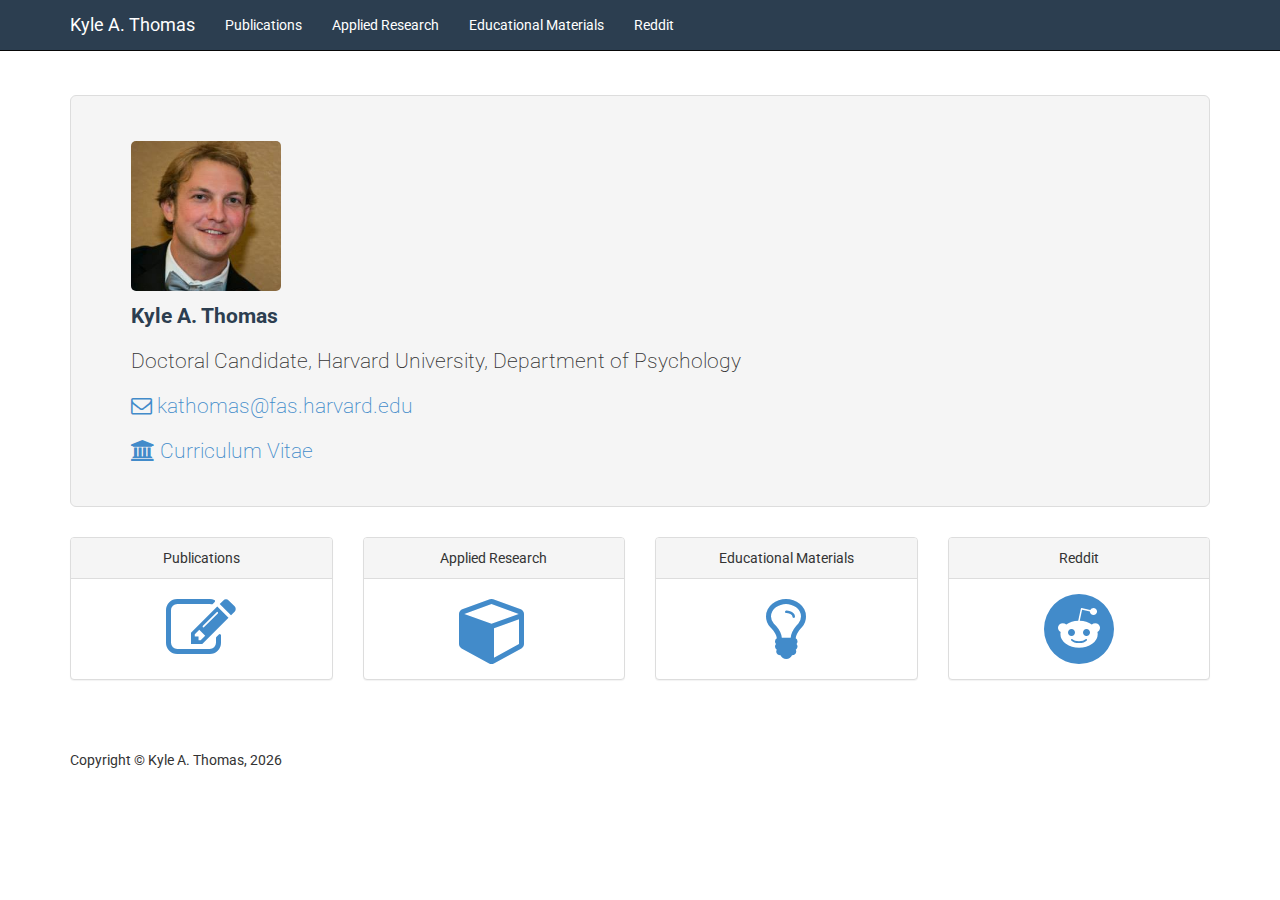
==== index.html @ 4836d06e "initial commit" ====
<!DOCTYPE html>
<html lang="en">

<head>

  <meta charset="utf-8">
  <meta http-equiv="X-UA-Compatible" content="IE=edge">
  <meta name="viewport" content="width=device-width, initial-scale=1">
  <meta name="description" content="">
  <meta name="author" content="">

  <title>Kyle Thomas</title>

  <!-- Roboto -->
  <link href="http://fonts.googleapis.com/css?family=Roboto" rel="stylesheet" type="text/css">

  <!-- Bootstrap Core CSS -->
  <link href="/assets/css/bootstrap.min.css" rel="stylesheet">

  <!-- Font Awesome -->
  <link href="//cdnjs.cloudflare.com/ajax/libs/font-awesome/4.1.0/css/font-awesome.min.css" rel="stylesheet">

  <!-- Custom CSS -->
  <link href="/assets/css/heroic-features.css" rel="stylesheet">

  <!-- Style CSS -->
  <link href="/assets/css/style.css" rel="stylesheet">


  <!-- HTML5 Shim and Respond.js IE8 support of HTML5 elements and media queries -->
  <!-- WARNING: Respond.js doesn't work if you view the page via file:// -->
  <!--[if lt IE 9]>
    <script src="https://oss.maxcdn.com/libs/html5shiv/3.7.0/html5shiv.js"></script>
    <script src="https://oss.maxcdn.com/libs/respond.js/1.4.2/respond.min.js"></script>
  <![endif]-->

</head>

<body>

  <!-- Navigation -->
  <nav class="navbar navbar-inverse navbar-fixed-top" role="navigation">
    <div class="container">
      <!-- Brand and toggle get grouped for better mobile display -->
      <div class="navbar-header">
        <button type="button" class="navbar-toggle" data-toggle="collapse" data-target="#bs-example-navbar-collapse-1">
          <span class="sr-only">Toggle navigation</span>
          <span class="icon-bar"></span>
          <span class="icon-bar"></span>
          <span class="icon-bar"></span>
        </button>
        <a class="navbar-brand" href="/">Kyle A. Thomas</a>
      </div>
      <div class="collapse navbar-collapse" id="bs-example-navbar-collapse-1">
        <ul class="nav navbar-nav">
          <li>
            <a href="/publications">Publications</a>
          </li>
          <li>
            <a href="/research">Applied Research</a>
          </li>
          <li>
            <a href="/education">Educational Materials</a>
          </li>
          <li>
            <a href="/reddit">Reddit</a>
          </li>
        </ul>
      </div>
    </div>
    <!-- /.container -->
  </nav>

  <!-- Page Content -->
  <div class="container">

    <!-- Jumbotron Header -->
    <header class="jumbotron hero-spacer">
      <h1>
        <img src="/assets/images/kyle_01.png" id="headshot" />
      </h1>
      <p>
        <strong>Kyle A. Thomas</strong>
      </p>
      <p>
          Doctoral Candidate, Harvard University, Department of Psychology
      </p>
      <p>
        <a href="mailto:kathomas@fas.harvard.edu" target="_blank">
          <i class="fa fa-envelope-o"></i>
          kathomas@fas.harvard.edu
        </a>
      </p>
      <p>
        <a href="kyle_thomas_cv.pdf">
          <i class="fa fa-university"></i>
          Curriculum Vitae
        </a>
      </p>
    </header>

    <div class="row">

      <div class="col-md-3">
        <div class="panel panel-default">
          <div class="panel-heading text-center">
            Publications
          </div>
          <div class="panel-body text-center">
            <a href="/publications">
              <i class="fa fa-edit fa-fw fa-5x"></i>
            </a>
          </div>
        </div>
      </div>

      <div class="col-md-3">
        <div class="panel panel-default">
          <div class="panel-heading text-center">
            Applied Research
          </div>
          <div class="panel-body text-center">
            <a href="/research">
              <i class="fa fa-cube fa-fw fa-5x"></i>
            </a>
          </div>
        </div>
      </div>

      <div class="col-md-3">
        <div class="panel panel-default">
          <div class="panel-heading text-center">
            Educational Materials
          </div>
          <div class="panel-body text-center">
            <a href="/education">
              <i class="fa fa-lightbulb-o fa-fw fa-5x"></i>
            </a>
          </div>
        </div>
      </div>

      <div class="col-md-3">
        <div class="panel panel-default">
          <div class="panel-heading text-center">
            Reddit
          </div>
          <div class="panel-body text-center">
            <a href="/reddit">
              <i class="fa fa-reddit fa-fw fa-5x"></i>
            </a>
          </div>
        </div>
      </div>

    </div>

    <!-- Footer -->
    <footer>
      <div class="row">
        <div class="col-lg-12">
          <p>Copyright &copy; Kyle A. Thomas, <span id="currentYear"></span></p>
        </div>
      </div>
    </footer>

  </div>
  <!-- /.container -->

  <!-- jQuery Version 1.11.0 -->
  <script src="/assets/js/jquery-1.11.0.js"></script>

  <!-- Bootstrap Core JavaScript -->
  <script src="/assets/js/bootstrap.js"></script>

  <!-- Main -->
  <script src="/assets/js/main.js"></script>

</body>

</html>
---- assets/css/heroic-features.css ----
/*!
 * Start Bootstrap - Heroic Features HTML Template (http://startbootstrap.com)
 * Code licensed under the Apache License v2.0.
 * For details, see http://www.apache.org/licenses/LICENSE-2.0.
 */

body {
    padding-top: 70px; /* Required padding for .navbar-fixed-top. Remove if using .navbar-static-top. Change if height of navigation changes. */
}

.hero-spacer {
    margin-top: 50px;
}

.hero-feature {
    margin-bottom: 30px;
}

footer {
    margin: 50px 0;
}
---- assets/css/style.css ----
body {
  font-family: 'Roboto', sans-serif;
}

.navbar-inverse {
  background-color: #2c3e50;
  border-color: #080808;
}

.navbar-inverse .navbar-nav>li>a {
  color: #fff;
}

.navbar-inverse .navbar-nav>li>a:hover {
  color: #18bc9c;
}

a:hover {
  color: #18bc9c;
}

.jumbotron {
  color: #333;
  background-color: #f5f5f5;
  border: 1px solid #ddd;
  padding-top: 25px;
  padding-bottom: 25px;
}

h1, strong {
  color: #2c3e50;
}

#headshot {
  height: 150px;
  width: 150px;
  border-radius: 5px;
}

.navbar-inverse .navbar-brand {
  color: #fff;
}

.navbar-inverse .navbar-brand:hover {
  color: #DDD;
}

.thumb-icon {
  padding-top: 19px;
  opacity: 0.8;
}

.thumb-caption {
  margin-bottom: 15px;
}

.thumb-caption > h3 {
  margin-top: 7px;
}

.thumblink {
  background-color: green;
}

.content > p {
  font-size: 15px;
  padding-bottom: 15px;
}

.content > ul > li {
  font-size: 16px;
  padding-bottom: 16px;
}

.content > ul > li.reddit {
  font-size: 16px;
  padding-bottom: 28px;
}

.content > ul {
    list-style: none;
    padding:0;
    margin:0;
}

.content > ul > li {
    padding-left: 1em;
    text-indent: -.7em;
}

.content > ul > li:before {
    content: "» ";
    color: #001F3F; /* or whatever color you prefer */
}

#home-icons {
  margin-top: 30px;
}

.hero-feature {
  margin-bottom: 0px;
}

.hero-spacer {
  margin-top: 25px;
}

br {
  padding-top: 10px;
}

li.education {
  font-size: 16px;
}

legend {
  margin-top: 15px;
  color: #2c3e50;
}
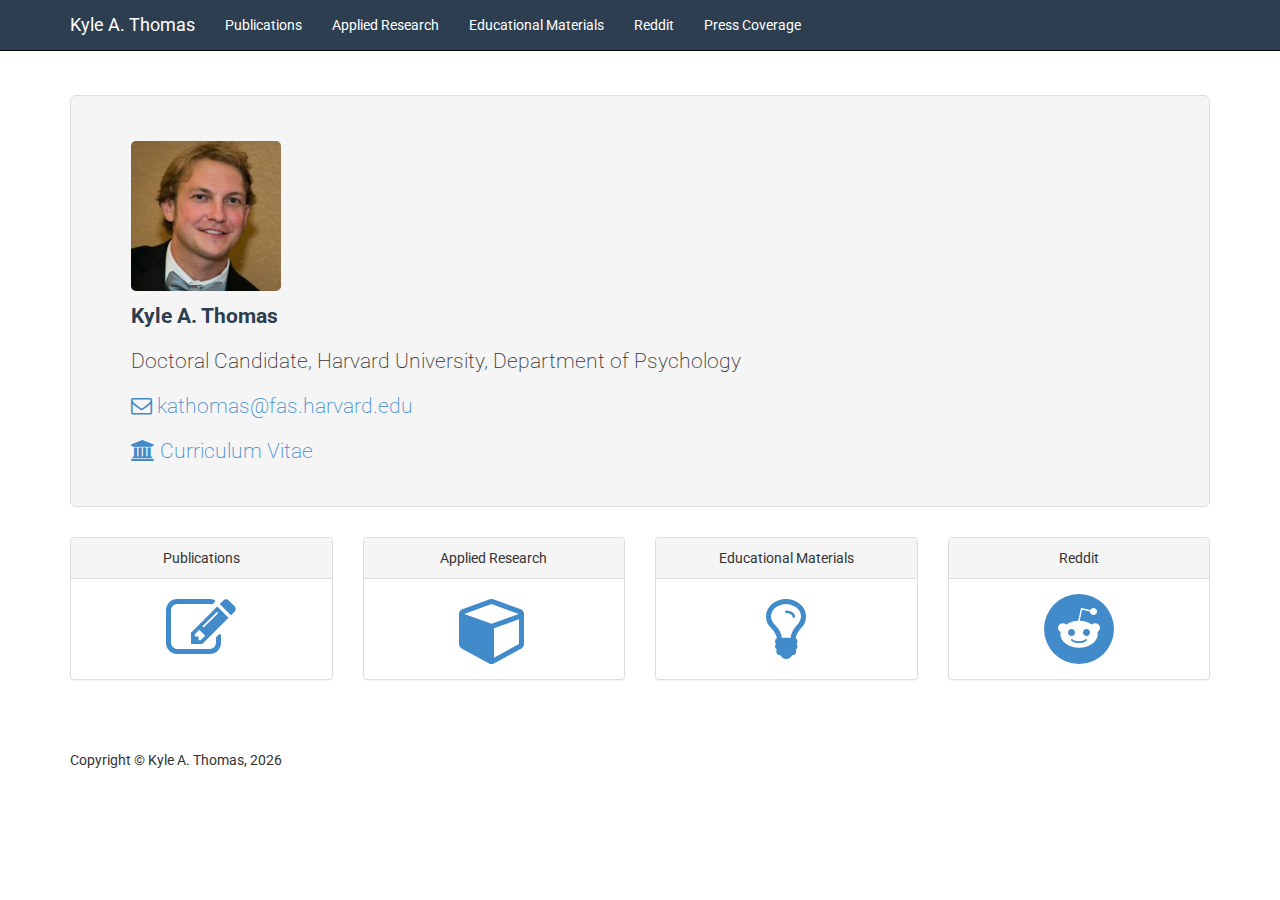
==== commit 97a0a43d: "add press coverage and handle responsive style" ====
--- a/index.html
+++ b/index.html
@@ -6,8 +6,9 @@
   <meta charset="utf-8">
   <meta http-equiv="X-UA-Compatible" content="IE=edge">
   <meta name="viewport" content="width=device-width, initial-scale=1">
-  <meta name="description" content="">
-  <meta name="author" content="">
+  <meta name="description" content="kylethomas">
+  <meta name="author" content="seanplusplus">
+  <link rel="shortcut icon" href="http://www.seanplusplus.com/wp-content/themes/cordobo-green-park-2/favicon.ico">
 
   <title>Kyle Thomas</title>
 
@@ -64,6 +65,9 @@
           </li>
           <li>
             <a href="/reddit">Reddit</a>
+          </li>
+          <li>
+            <a href="/press">Press Coverage</a>
           </li>
         </ul>
       </div>
--- a/assets/css/style.css
+++ b/assets/css/style.css
@@ -117,3 +117,15 @@
   margin-top: 15px;
   color: #2c3e50;
 }
+
+@media only screen and (max-width: 992px)  {
+  body {
+    padding-top: 100px;
+  }
+}
+
+@media only screen and (max-width: 772px)  {
+  body {
+    padding-top: 40px;
+  }
+}
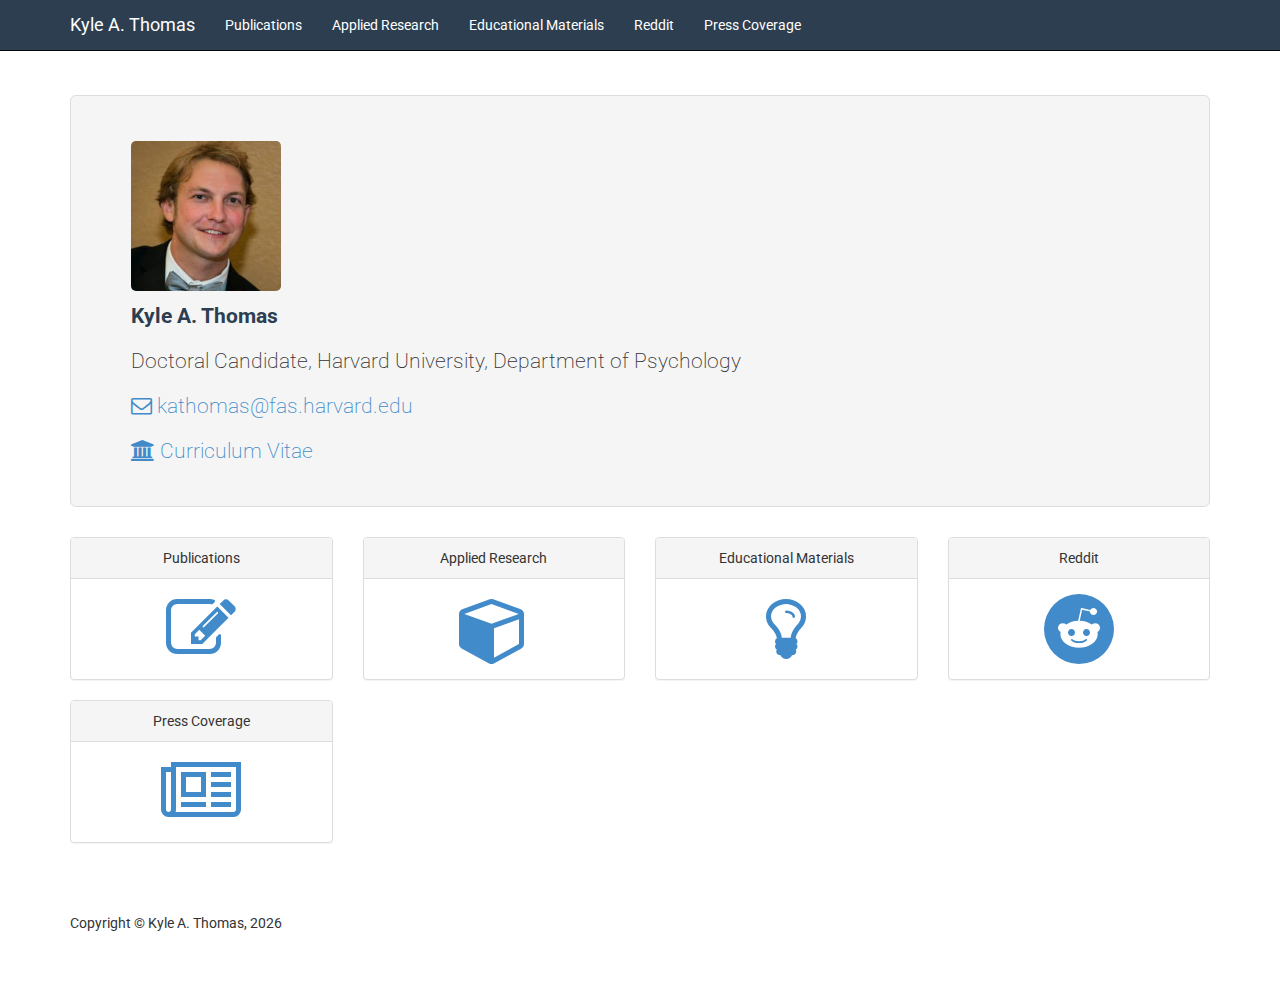
==== commit dee1ab39: "update font awesome version" ====
--- a/index.html
+++ b/index.html
@@ -19,7 +19,7 @@
   <link href="/assets/css/bootstrap.min.css" rel="stylesheet">
 
   <!-- Font Awesome -->
-  <link href="//cdnjs.cloudflare.com/ajax/libs/font-awesome/4.1.0/css/font-awesome.min.css" rel="stylesheet">
+  <link href="//cdnjs.cloudflare.com/ajax/libs/font-awesome/4.3.0/css/font-awesome.min.css" rel="stylesheet">
 
   <!-- Custom CSS -->
   <link href="/assets/css/heroic-features.css" rel="stylesheet">
@@ -157,6 +157,19 @@
         </div>
       </div>
 
+      <div class="col-md-3">
+        <div class="panel panel-default">
+          <div class="panel-heading text-center">
+            Press Coverage
+          </div>
+          <div class="panel-body text-center">
+            <a href="/press">
+              <i class="fa fa-newspaper-o fa-fw fa-5x"></i>
+            </a>
+          </div>
+        </div>
+      </div>
+
     </div>
 
     <!-- Footer -->
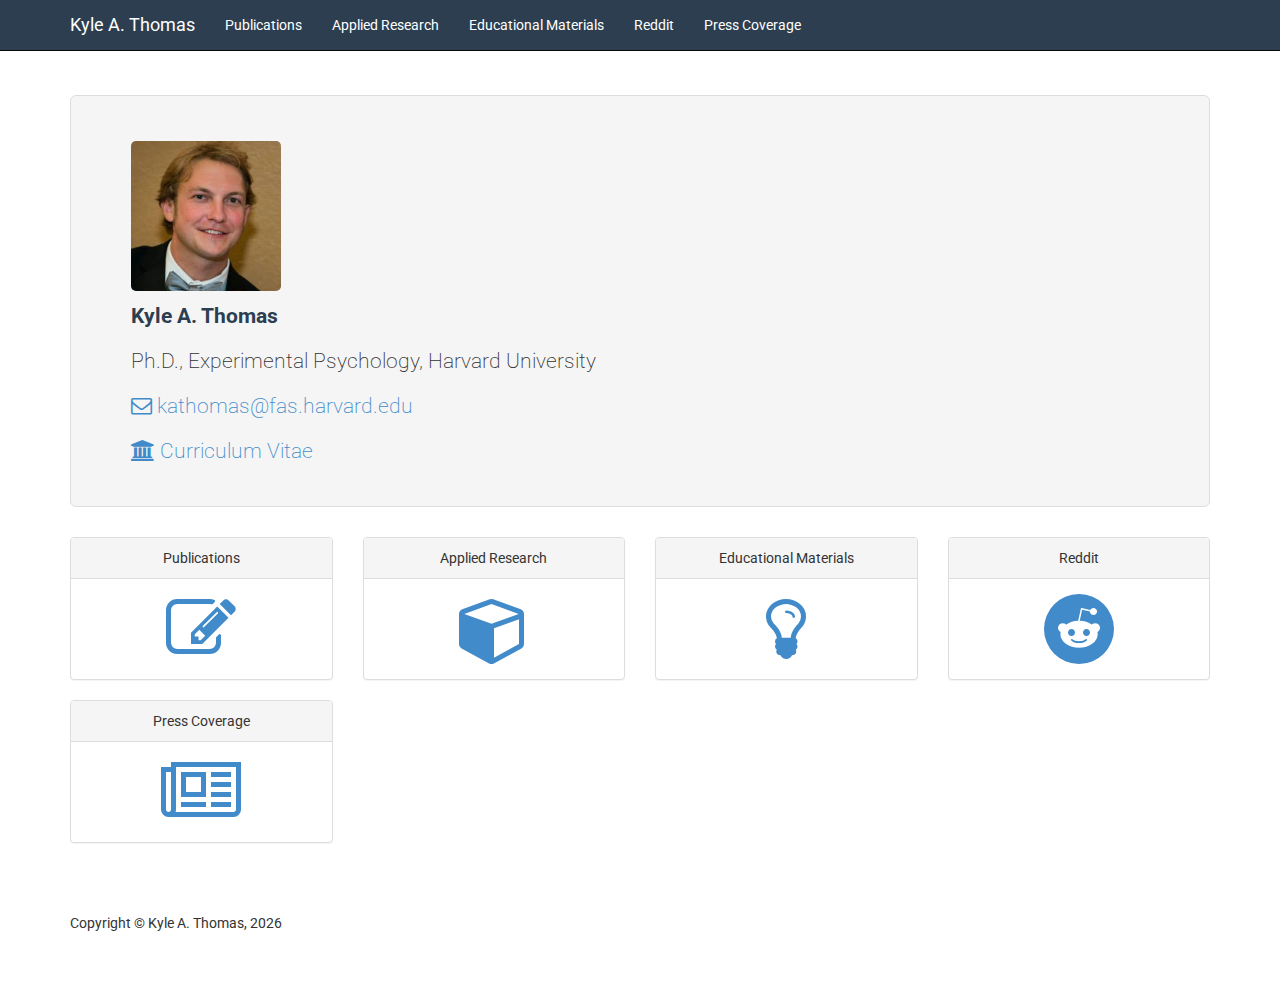
==== commit 8bfb34d6: "udpate title" ====
--- a/index.html
+++ b/index.html
@@ -87,7 +87,7 @@
         <strong>Kyle A. Thomas</strong>
       </p>
       <p>
-          Doctoral Candidate, Harvard University, Department of Psychology
+        Ph.D., Experimental Psychology, Harvard University
       </p>
       <p>
         <a href="mailto:kathomas@fas.harvard.edu" target="_blank">
@@ -193,6 +193,17 @@
   <!-- Main -->
   <script src="/assets/js/main.js"></script>
 
+  <script>
+  (function(i,s,o,g,r,a,m){i['GoogleAnalyticsObject']=r;i[r]=i[r]||function(){
+    (i[r].q=i[r].q||[]).push(arguments)},i[r].l=1*new Date();a=s.createElement(o),
+    m=s.getElementsByTagName(o)[0];a.async=1;a.src=g;m.parentNode.insertBefore(a,m)
+  })(window,document,'script','//www.google-analytics.com/analytics.js','ga');
+
+  ga('create', 'UA-62512794-1', 'auto');
+  ga('send', 'pageview');
+
+  </script>
+
 </body>
 
 </html>
--- a/assets/css/style.css
+++ b/assets/css/style.css
@@ -118,6 +118,14 @@
   color: #2c3e50;
 }
 
+a.thumb:hover {
+  text-decoration: none;
+}
+
+.thumb-title {
+  font-size: 20px;
+}
+
 @media only screen and (max-width: 992px)  {
   body {
     padding-top: 100px;
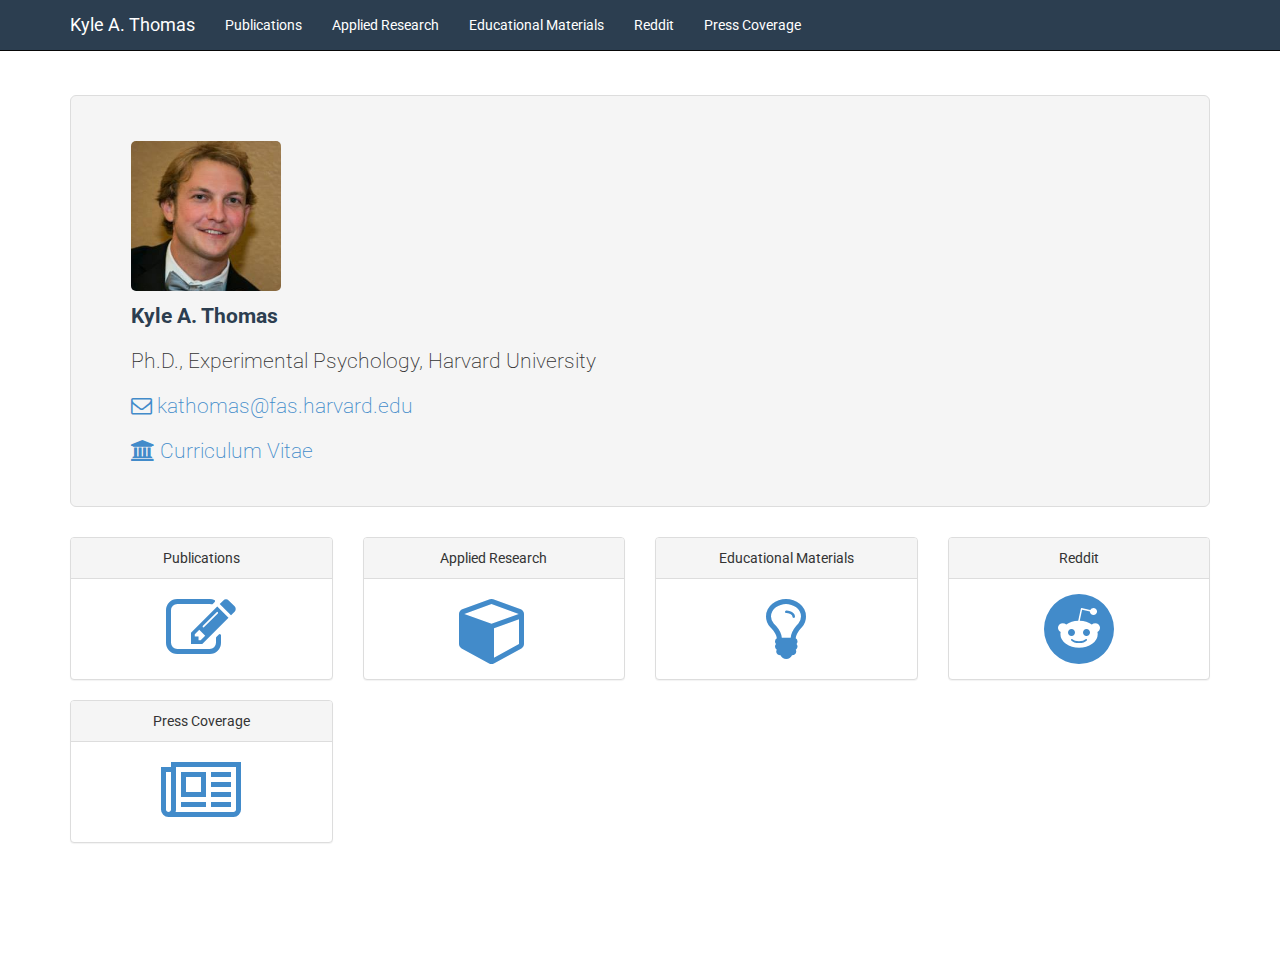
==== commit e822eaa9: "remove copyright, open cv in new tab" ====
--- a/index.html
+++ b/index.html
@@ -96,7 +96,7 @@
         </a>
       </p>
       <p>
-        <a href="kyle_thomas_cv.pdf">
+        <a href="kyle_thomas_cv.pdf" target="_blank">
           <i class="fa fa-university"></i>
           Curriculum Vitae
         </a>
@@ -176,7 +176,6 @@
     <footer>
       <div class="row">
         <div class="col-lg-12">
-          <p>Copyright &copy; Kyle A. Thomas, <span id="currentYear"></span></p>
         </div>
       </div>
     </footer>
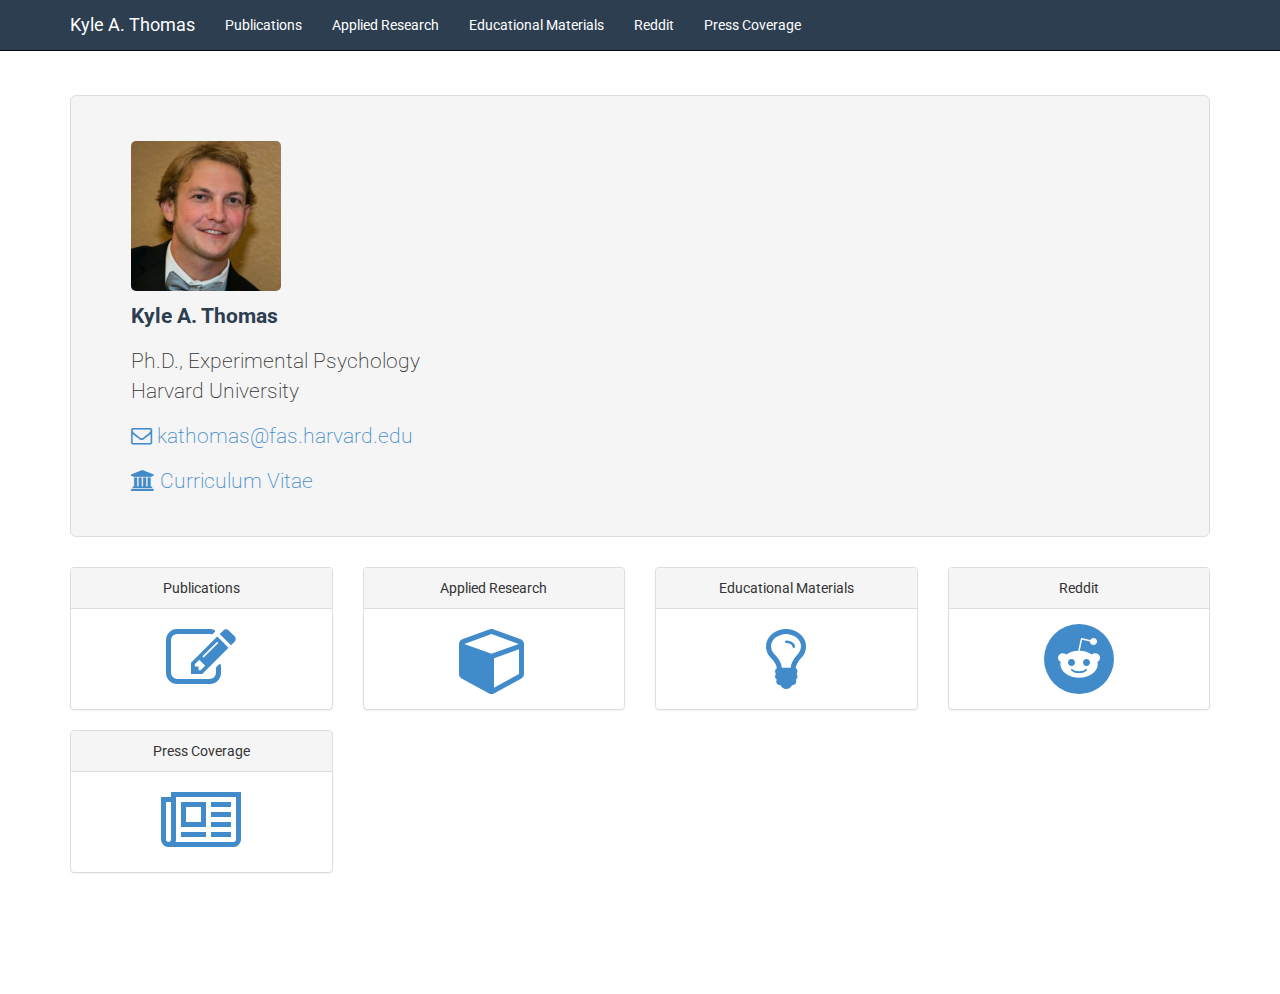
==== commit 6dd574db: "2 lines for title" ====
--- a/index.html
+++ b/index.html
@@ -87,7 +87,7 @@
         <strong>Kyle A. Thomas</strong>
       </p>
       <p>
-        Ph.D., Experimental Psychology, Harvard University
+        Ph.D., Experimental Psychology<br />Harvard University
       </p>
       <p>
         <a href="mailto:kathomas@fas.harvard.edu" target="_blank">
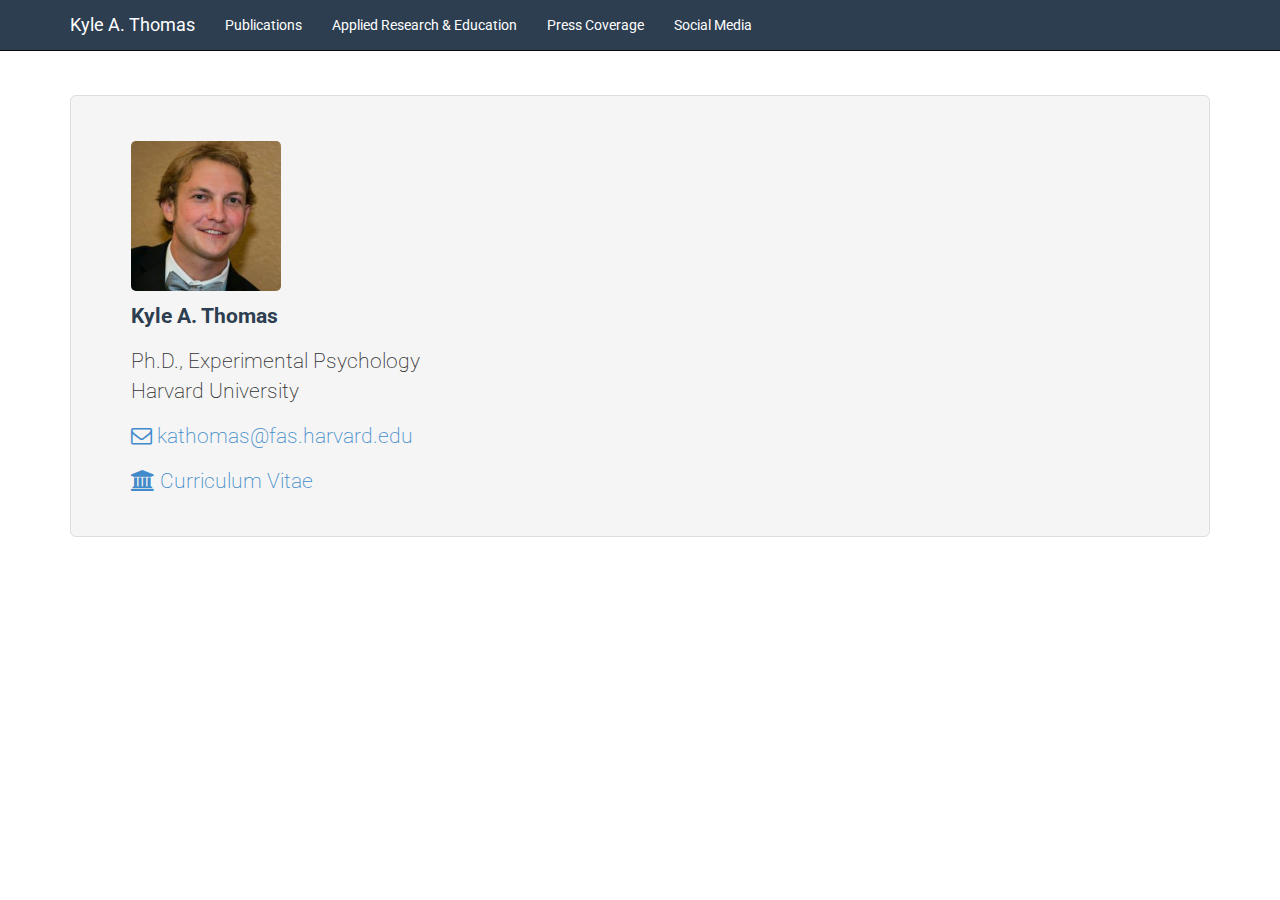
==== commit cab25360: "refactor and remove all icons" ====
--- a/index.html
+++ b/index.html
@@ -58,16 +58,13 @@
             <a href="/publications">Publications</a>
           </li>
           <li>
-            <a href="/research">Applied Research</a>
-          </li>
-          <li>
-            <a href="/education">Educational Materials</a>
-          </li>
-          <li>
-            <a href="/reddit">Reddit</a>
+            <a href="/research">Applied Research &amp; Education</a>
           </li>
           <li>
             <a href="/press">Press Coverage</a>
+          </li>
+          <li>
+            <a href="/reddit">Social Media</a>
           </li>
         </ul>
       </div>
@@ -103,75 +100,6 @@
       </p>
     </header>
 
-    <div class="row">
-
-      <div class="col-md-3">
-        <div class="panel panel-default">
-          <div class="panel-heading text-center">
-            Publications
-          </div>
-          <div class="panel-body text-center">
-            <a href="/publications">
-              <i class="fa fa-edit fa-fw fa-5x"></i>
-            </a>
-          </div>
-        </div>
-      </div>
-
-      <div class="col-md-3">
-        <div class="panel panel-default">
-          <div class="panel-heading text-center">
-            Applied Research
-          </div>
-          <div class="panel-body text-center">
-            <a href="/research">
-              <i class="fa fa-cube fa-fw fa-5x"></i>
-            </a>
-          </div>
-        </div>
-      </div>
-
-      <div class="col-md-3">
-        <div class="panel panel-default">
-          <div class="panel-heading text-center">
-            Educational Materials
-          </div>
-          <div class="panel-body text-center">
-            <a href="/education">
-              <i class="fa fa-lightbulb-o fa-fw fa-5x"></i>
-            </a>
-          </div>
-        </div>
-      </div>
-
-      <div class="col-md-3">
-        <div class="panel panel-default">
-          <div class="panel-heading text-center">
-            Reddit
-          </div>
-          <div class="panel-body text-center">
-            <a href="/reddit">
-              <i class="fa fa-reddit fa-fw fa-5x"></i>
-            </a>
-          </div>
-        </div>
-      </div>
-
-      <div class="col-md-3">
-        <div class="panel panel-default">
-          <div class="panel-heading text-center">
-            Press Coverage
-          </div>
-          <div class="panel-body text-center">
-            <a href="/press">
-              <i class="fa fa-newspaper-o fa-fw fa-5x"></i>
-            </a>
-          </div>
-        </div>
-      </div>
-
-    </div>
-
     <!-- Footer -->
     <footer>
       <div class="row">
